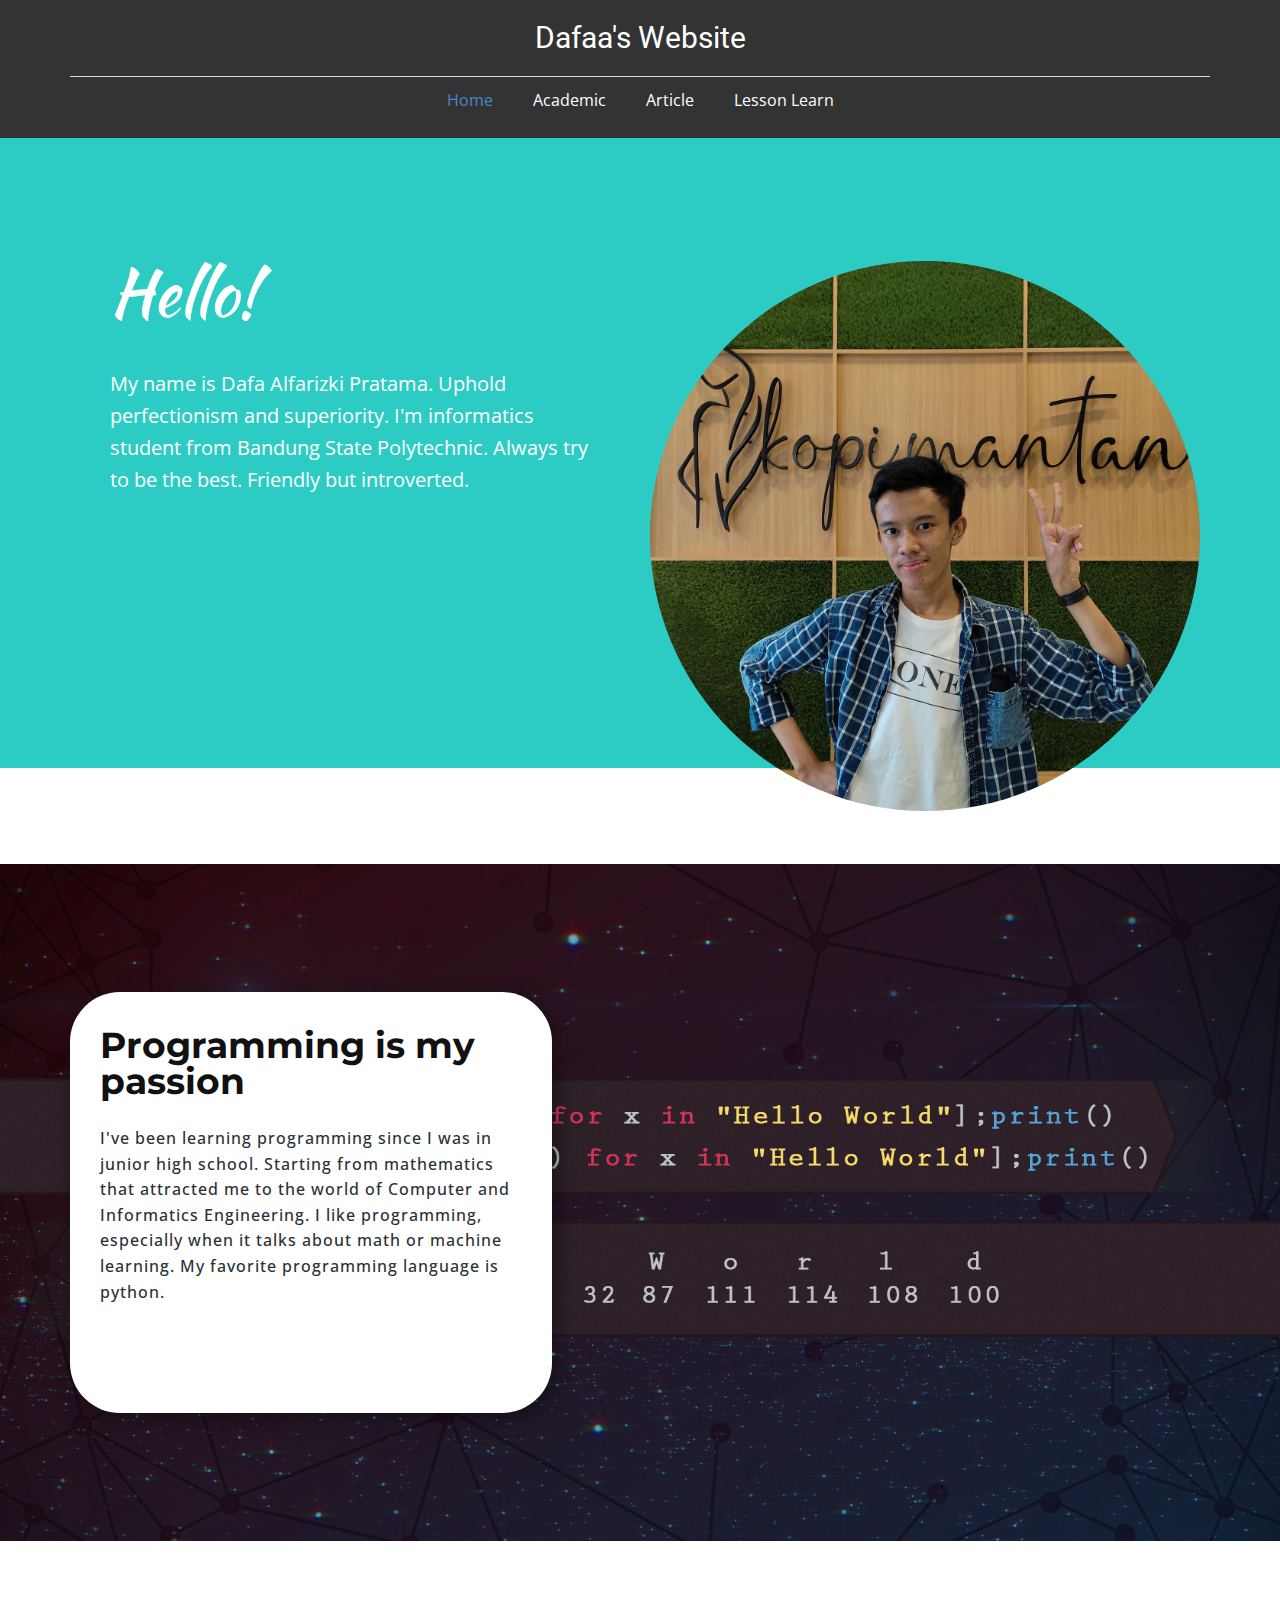
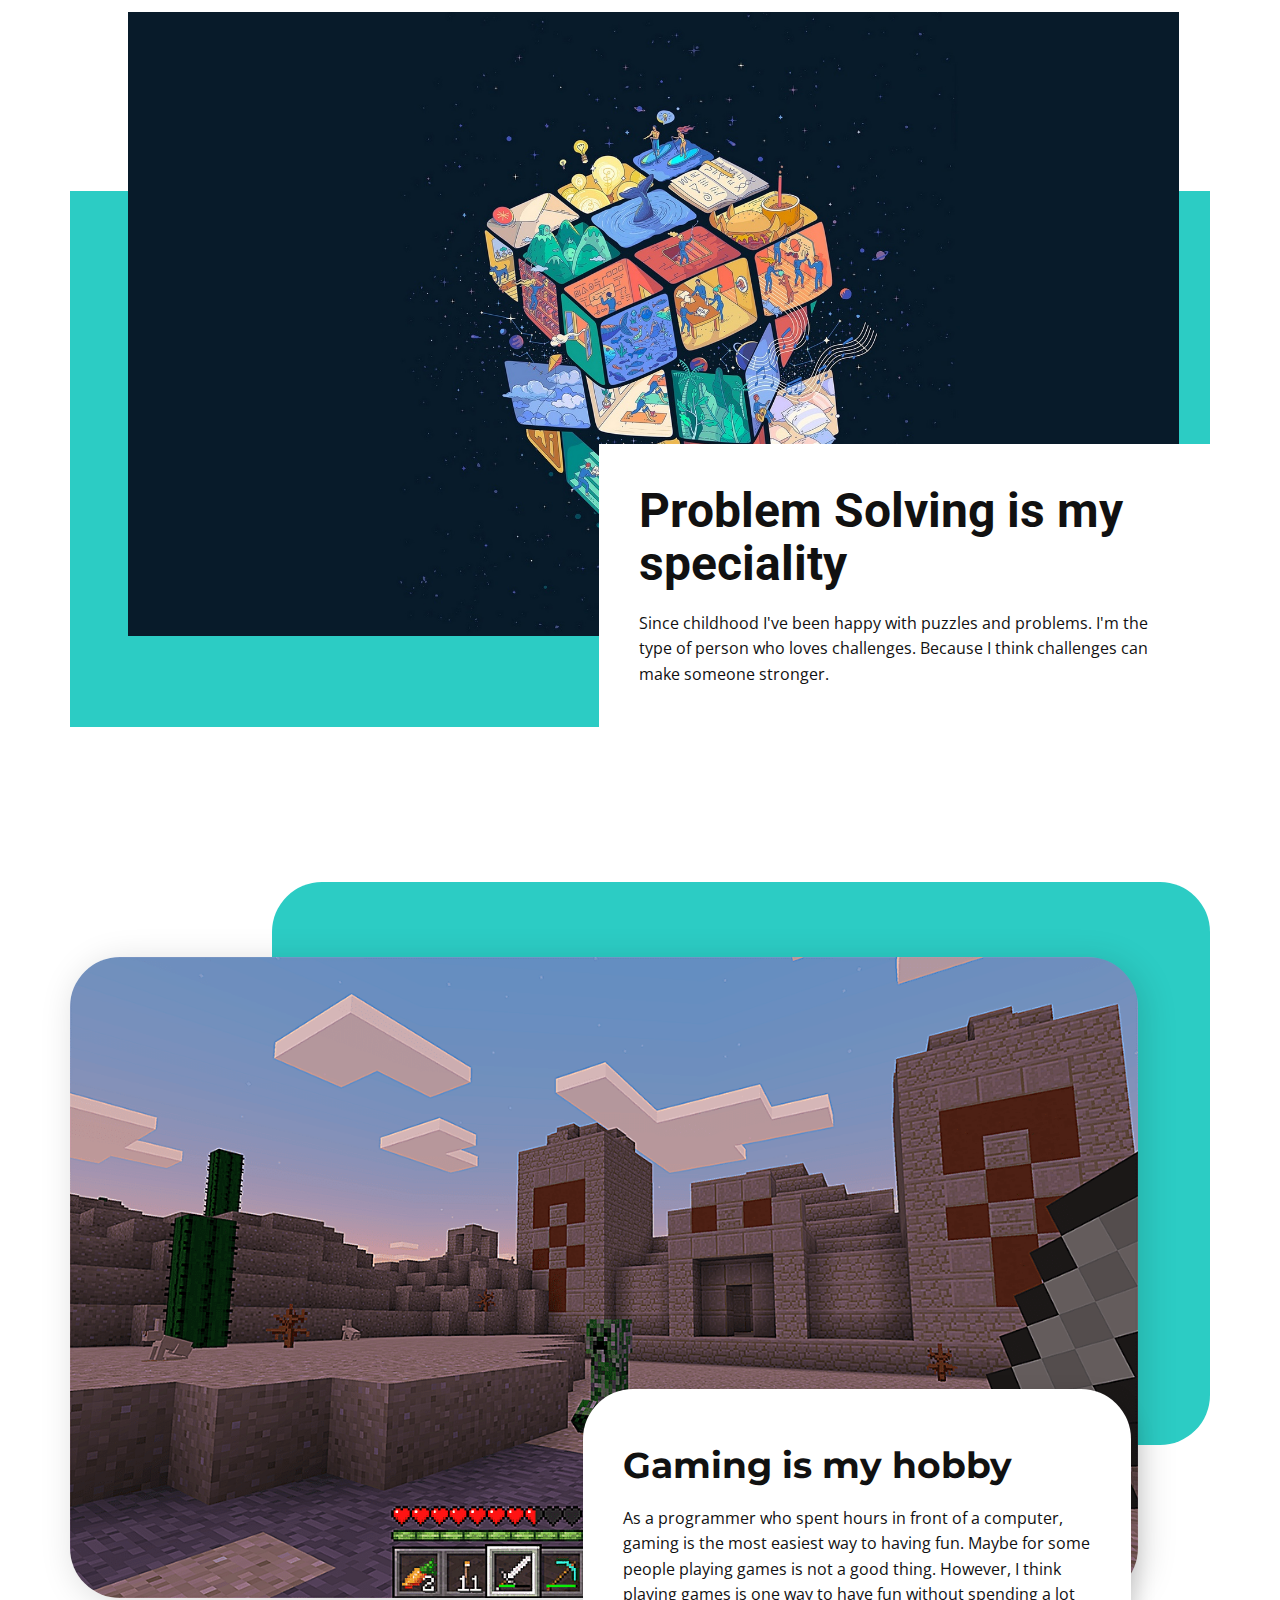
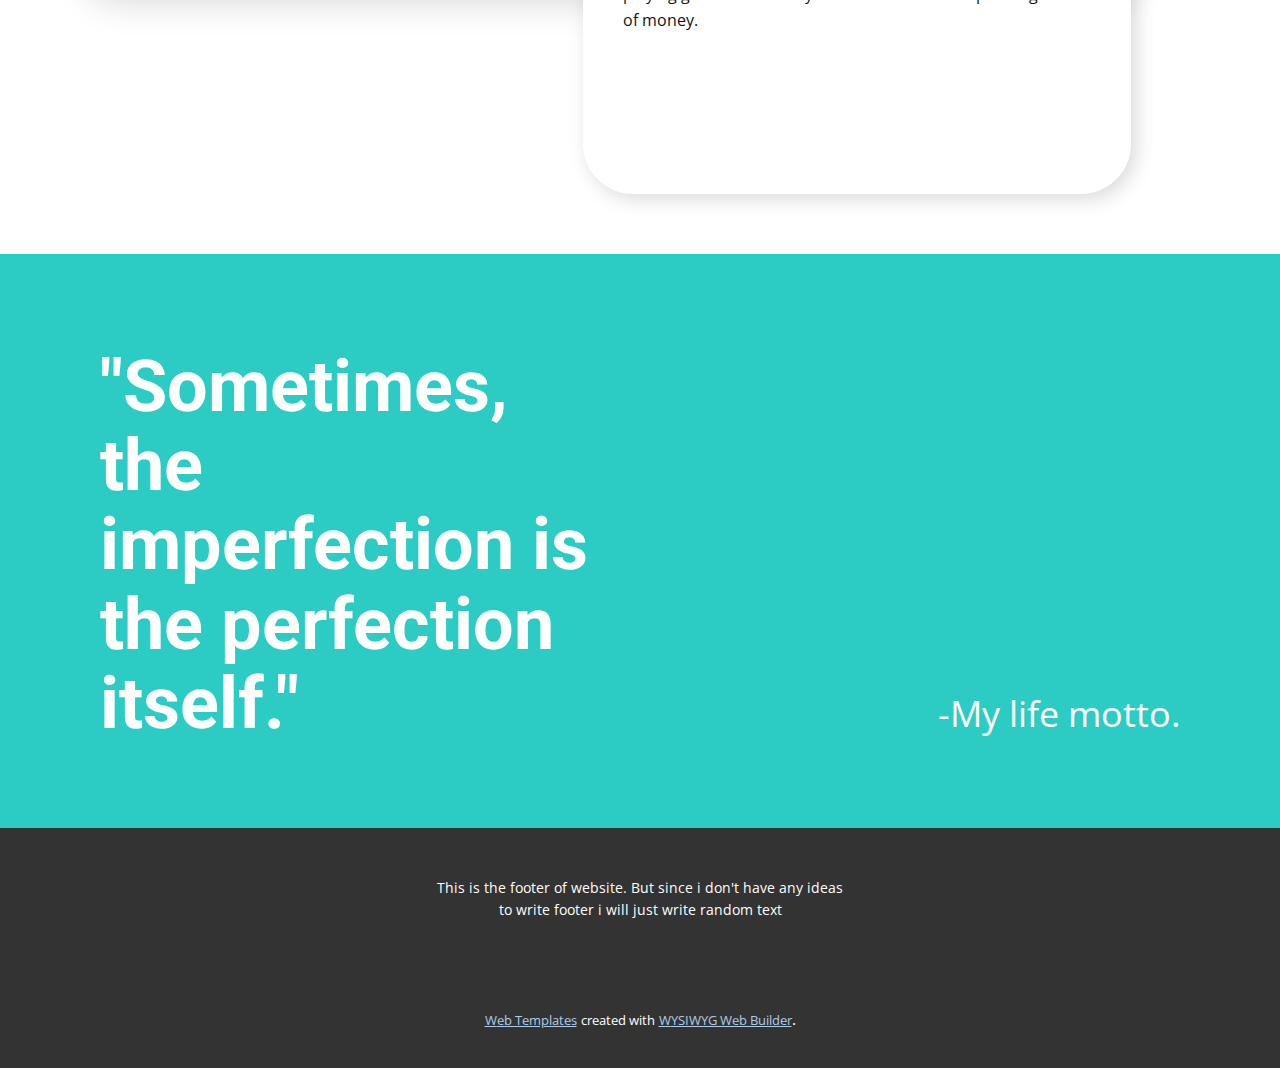
==== index.html @ 5e848854 "Folder placement" ====
<!DOCTYPE html>
<html style="font-size: 16px;" lang="en"><head>
    <meta name="viewport" content="width=device-width, initial-scale=1.0">
    <meta charset="utf-8">
    <meta name="keywords" content="Hello!, Problem Solving is my speciality, ​Gaming is my hobby, &amp;quot;Sometimes, the imperfection is the perfection itself.&amp;quot;">
    <meta name="description" content="">
    <title>Home</title>
    <link rel="stylesheet" href="nicepage.css" media="screen">
<link rel="stylesheet" href="Home.css" media="screen">
    <script class="u-script" type="text/javascript" src="jquery.js" defer=""></script>
    <script class="u-script" type="text/javascript" src="nicepage.js" defer=""></script>
    <meta name="generator" content="Nicepage 5.4.4, nicepage.com">
    <link id="u-theme-google-font" rel="stylesheet" href="https://fonts.googleapis.com/css?family=Roboto:100,100i,300,300i,400,400i,500,500i,700,700i,900,900i|Open+Sans:300,300i,400,400i,500,500i,600,600i,700,700i,800,800i">
    <link id="u-page-google-font" rel="stylesheet" href="https://fonts.googleapis.com/css?family=Montserrat:100,100i,200,200i,300,300i,400,400i,500,500i,600,600i,700,700i,800,800i,900,900i|Montserrat:100,100i,200,200i,300,300i,400,400i,500,500i,600,600i,700,700i,800,800i,900,900i|Kaushan+Script:400">
    
    
    
    
    
    
    <script type="application/ld+json">{
		"@context": "http://schema.org",
		"@type": "Organization",
		"name": ""
}</script>
    <meta name="theme-color" content="#478ac9">
    <meta property="og:title" content="Home">
    <meta property="og:type" content="website">
  <meta data-intl-tel-input-cdn-path="intlTelInput/"></head>
  <body data-home-page="Home.html" data-home-page-title="Home" class="u-body u-xl-mode" data-lang="en"><header class="u-clearfix u-grey-80 u-header u-header" id="sec-ea4a"><div class="u-clearfix u-sheet u-valign-middle u-sheet-1">
        <h3 class="u-align-center u-headline u-text u-text-1">
          <a href="/">Dafaa's Website</a>
        </h3>
        <div class="u-align-left u-border-1 u-border-grey-15 u-expanded-width u-line u-line-horizontal u-line-1"></div>
        <nav class="u-align-left u-font-size-14 u-menu u-menu-hamburger u-offcanvas u-menu-1">
          <div class="menu-collapse">
            <a class="u-button-style u-nav-link" href="#">
              <svg class="u-svg-link" preserveAspectRatio="xMidYMin slice" viewBox="0 0 302 302" style=""><use xmlns:xlink="http://www.w3.org/1999/xlink" xlink:href="#svg-622f"></use></svg>
              <svg xmlns="http://www.w3.org/2000/svg" xmlns:xlink="http://www.w3.org/1999/xlink" version="1.1" id="svg-622f" x="0px" y="0px" viewBox="0 0 302 302" style="enable-background:new 0 0 302 302;" xml:space="preserve" class="u-svg-content"><g><rect y="36" width="302" height="30"></rect><rect y="236" width="302" height="30"></rect><rect y="136" width="302" height="30"></rect>
</g><g></g><g></g><g></g><g></g><g></g><g></g><g></g><g></g><g></g><g></g><g></g><g></g><g></g><g></g><g></g></svg>
            </a>
          </div>
          <div class="u-custom-menu u-nav-container">
            <ul class="u-nav u-unstyled u-nav-1"><li class="u-nav-item"><a class="u-button-style u-nav-link u-text-active-palette-1-base u-text-hover-palette-2-base" href="Home.html" style="padding: 10px 20px;">Home</a>
</li><li class="u-nav-item"><a class="u-button-style u-nav-link u-text-active-palette-1-base u-text-hover-palette-2-base" href="Academic.html" style="padding: 10px 20px;">Academic</a>
</li><li class="u-nav-item"><a class="u-button-style u-nav-link u-text-active-palette-1-base u-text-hover-palette-2-base" href="Article.html" style="padding: 10px 20px;">Article</a>
</li><li class="u-nav-item"><a class="u-button-style u-nav-link u-text-active-palette-1-base u-text-hover-palette-2-base" href="Lesson-Learn.html" style="padding: 10px 20px;">Lesson Learn</a>
</li></ul>
          </div>
          <div class="u-custom-menu u-nav-container-collapse">
            <div class="u-align-center u-black u-container-style u-inner-container-layout u-opacity u-opacity-95 u-sidenav">
              <div class="u-inner-container-layout u-sidenav-overflow">
                <div class="u-menu-close"></div>
                <ul class="u-align-center u-nav u-popupmenu-items u-unstyled u-nav-2"><li class="u-nav-item"><a class="u-button-style u-nav-link" href="Home.html">Home</a>
</li><li class="u-nav-item"><a class="u-button-style u-nav-link" href="Academic.html">Academic</a>
</li><li class="u-nav-item"><a class="u-button-style u-nav-link" href="Article.html">Article</a>
</li><li class="u-nav-item"><a class="u-button-style u-nav-link" href="Lesson-Learn.html">Lesson Learn</a>
</li></ul>
              </div>
            </div>
            <div class="u-black u-menu-overlay u-opacity u-opacity-70"></div>
          </div>
        </nav>
      </div></header>
    <section class="u-align-center u-clearfix u-valign-middle u-section-1" id="carousel_7350">
      <div class="u-align-left u-expanded-width u-palette-4-base u-shape u-shape-1"></div>
      <div class="u-clearfix u-gutter-0 u-layout-wrap u-layout-wrap-1">
        <div class="u-gutter-0 u-layout">
          <div class="u-layout-row">
            <div class="u-size-30 u-size-60-md">
              <div class="u-layout-col">
                <div class="u-container-style u-layout-cell u-left-cell u-palette-4-base u-size-20 u-layout-cell-1">
                  <div class="u-container-layout u-container-layout-1">
                    <h1 class="u-custom-font u-text u-text-1">Hello!</h1>
                    <p class="u-text u-text-body-alt-color u-text-2">My name is Dafa Alfarizki Pratama. Uphold perfectionism and superiority. I'm informatics student from Bandung State Polytechnic. Always try to be the best. Friendly but introverted.</p>
                  </div>
                </div>
                <div class="u-container-style u-hidden-md u-hidden-sm u-hidden-xs u-layout-cell u-left-cell u-size-40 u-layout-cell-2">
                  <div class="u-container-layout"></div>
                </div>
              </div>
            </div>
            <div class="u-size-30 u-size-60-md">
              <div class="u-layout-row">
                <div class="u-container-style u-layout-cell u-right-cell u-size-60 u-layout-cell-3">
                  <div class="u-container-layout u-valign-middle-xl">
                    <div class="u-rotation-parent u-rotation-parent-1">
                      <div class="u-expanded-width-lg u-expanded-width-md u-expanded-width-sm u-expanded-width-xs u-image u-image-circle u-rotate-90 u-image-1" data-image-width="8000" data-image-height="6000"></div>
                    </div>
                  </div>
                </div>
              </div>
            </div>
          </div>
        </div>
      </div>
    </section>
    <section class="u-clearfix u-image u-section-2" id="carousel_5bb4" data-image-width="1920" data-image-height="1080">
      <div class="u-clearfix u-sheet u-sheet-1">
        <div class="u-container-style u-expanded-width-xs u-group u-radius-50 u-shape-round u-white u-group-1">
          <div class="u-container-layout u-container-layout-1">
            <h3 class="u-align-left u-custom-font u-font-montserrat u-text u-text-1">Programming is my passion</h3>
            <p class="u-text u-text-palette-1-dark-3 u-text-2">I've been learning programming since I was in junior high school. Starting from mathematics that attracted me to the world of Computer and Informatics Engineering. I like programming, especially when it talks about math or machine learning.&nbsp;My favorite programming language is python.<br>
            </p>
          </div>
        </div>
      </div>
    </section>
    <section class="u-clearfix u-section-3" id="sec-5310">
      <div class="u-clearfix u-sheet u-valign-middle-xs u-sheet-1">
        <div class="u-expanded-width u-palette-4-base u-shape u-shape-rectangle u-shape-1"></div>
        <img src="images/1050187.jpg" class="u-align-left u-image u-image-1" data-image-width="2560" data-image-height="1440">
        <div class="u-align-left u-container-style u-group u-white u-group-1">
          <div class="u-container-layout u-container-layout-1">
            <h2 class="u-text u-text-default u-text-1">Problem Solving is my speciality</h2>
            <p class="u-text u-text-2">Since childhood I've been happy with puzzles and problems. I'm the type of person who loves challenges. Because I think challenges can make someone stronger.</p>
          </div>
        </div>
      </div>
    </section>
    <section class="u-clearfix u-white u-section-4" id="carousel_26ea">
      <div class="u-clearfix u-sheet u-valign-middle-md u-valign-middle-sm u-valign-middle-xs u-sheet-1">
        <div class="u-palette-4-base u-radius-50 u-shape u-shape-round u-shape-1"></div>
        <img src="images/TEMPLE-57c4c23b3df78cc16ee3b88d.png" class="u-align-left u-image u-image-round u-radius-50 u-image-1" data-image-width="1280" data-image-height="768">
        <div class="u-align-left u-container-style u-expanded-width-xs u-group u-radius-50 u-shape-round u-white u-group-1">
          <div class="u-container-layout u-container-layout-1">
            <h2 class="u-text u-text-default u-text-1"> Gaming is my hobby</h2>
            <p class="u-text u-text-2">As a programmer who spent hours in front of a computer, gaming is the most easiest way to having fun.&nbsp;Maybe for some people playing games is not a good thing. However, I think playing games is one way to have fun without spending a lot of money.</p>
          </div>
        </div>
      </div>
    </section>
    <section class="u-clearfix u-palette-4-base u-section-5" id="carousel_307d">
      <div class="u-clearfix u-sheet u-sheet-1">
        <div class="u-clearfix u-expanded-width u-layout-wrap u-layout-wrap-1">
          <div class="u-layout">
            <div class="u-layout-row">
              <div class="u-container-style u-layout-cell u-size-30 u-layout-cell-1">
                <div class="u-container-layout u-valign-bottom u-container-layout-1">
                  <h1 class="u-text u-text-default u-text-1">"Sometimes, the imperfection is the perfection itself."</h1>
                </div>
              </div>
              <div class="u-container-style u-layout-cell u-size-30 u-layout-cell-2">
                <div class="u-container-layout u-valign-bottom u-container-layout-2">
                  <p class="u-text u-text-default u-text-2">-My life motto.</p>
                </div>
              </div>
            </div>
          </div>
        </div>
      </div>
    </section>
    
    
    <footer class="u-align-center u-clearfix u-footer u-grey-80 u-footer" id="sec-24e5"><div class="u-clearfix u-sheet u-sheet-1">
        <p class="u-small-text u-text u-text-variant u-text-1">This is the footer of website. But since i don't have any ideas to write footer i will just write random text<br>
        </p>
      </div></footer>
    <section class="u-backlink u-clearfix u-grey-80">
      <a class="u-link" href="https://nicepage.com/website-templates" target="_blank">
        <span>Web Templates</span>
      </a>
      <p class="u-text">
        <span>created with</span>
      </p>
      <a class="u-link" href="" target="_blank">
        <span>WYSIWYG Web Builder</span>
      </a>. 
    </section>
  
</body></html>
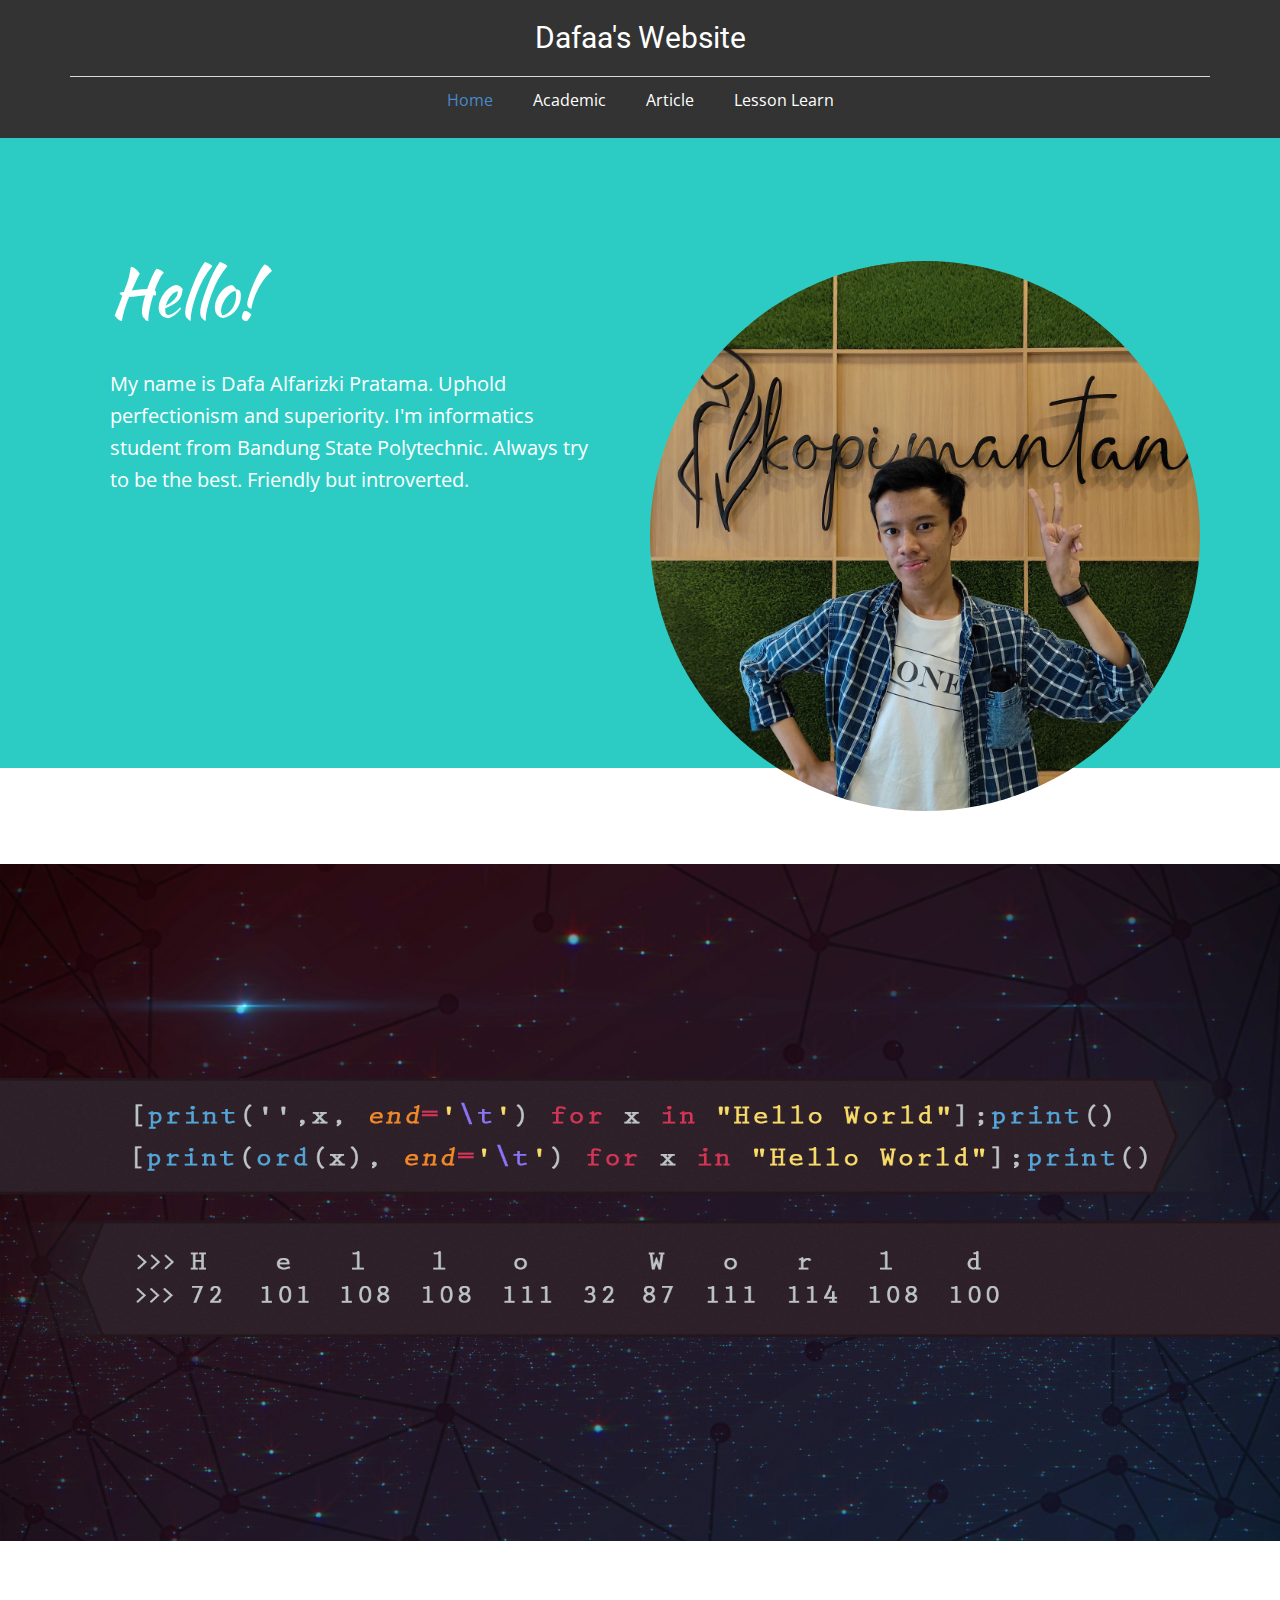
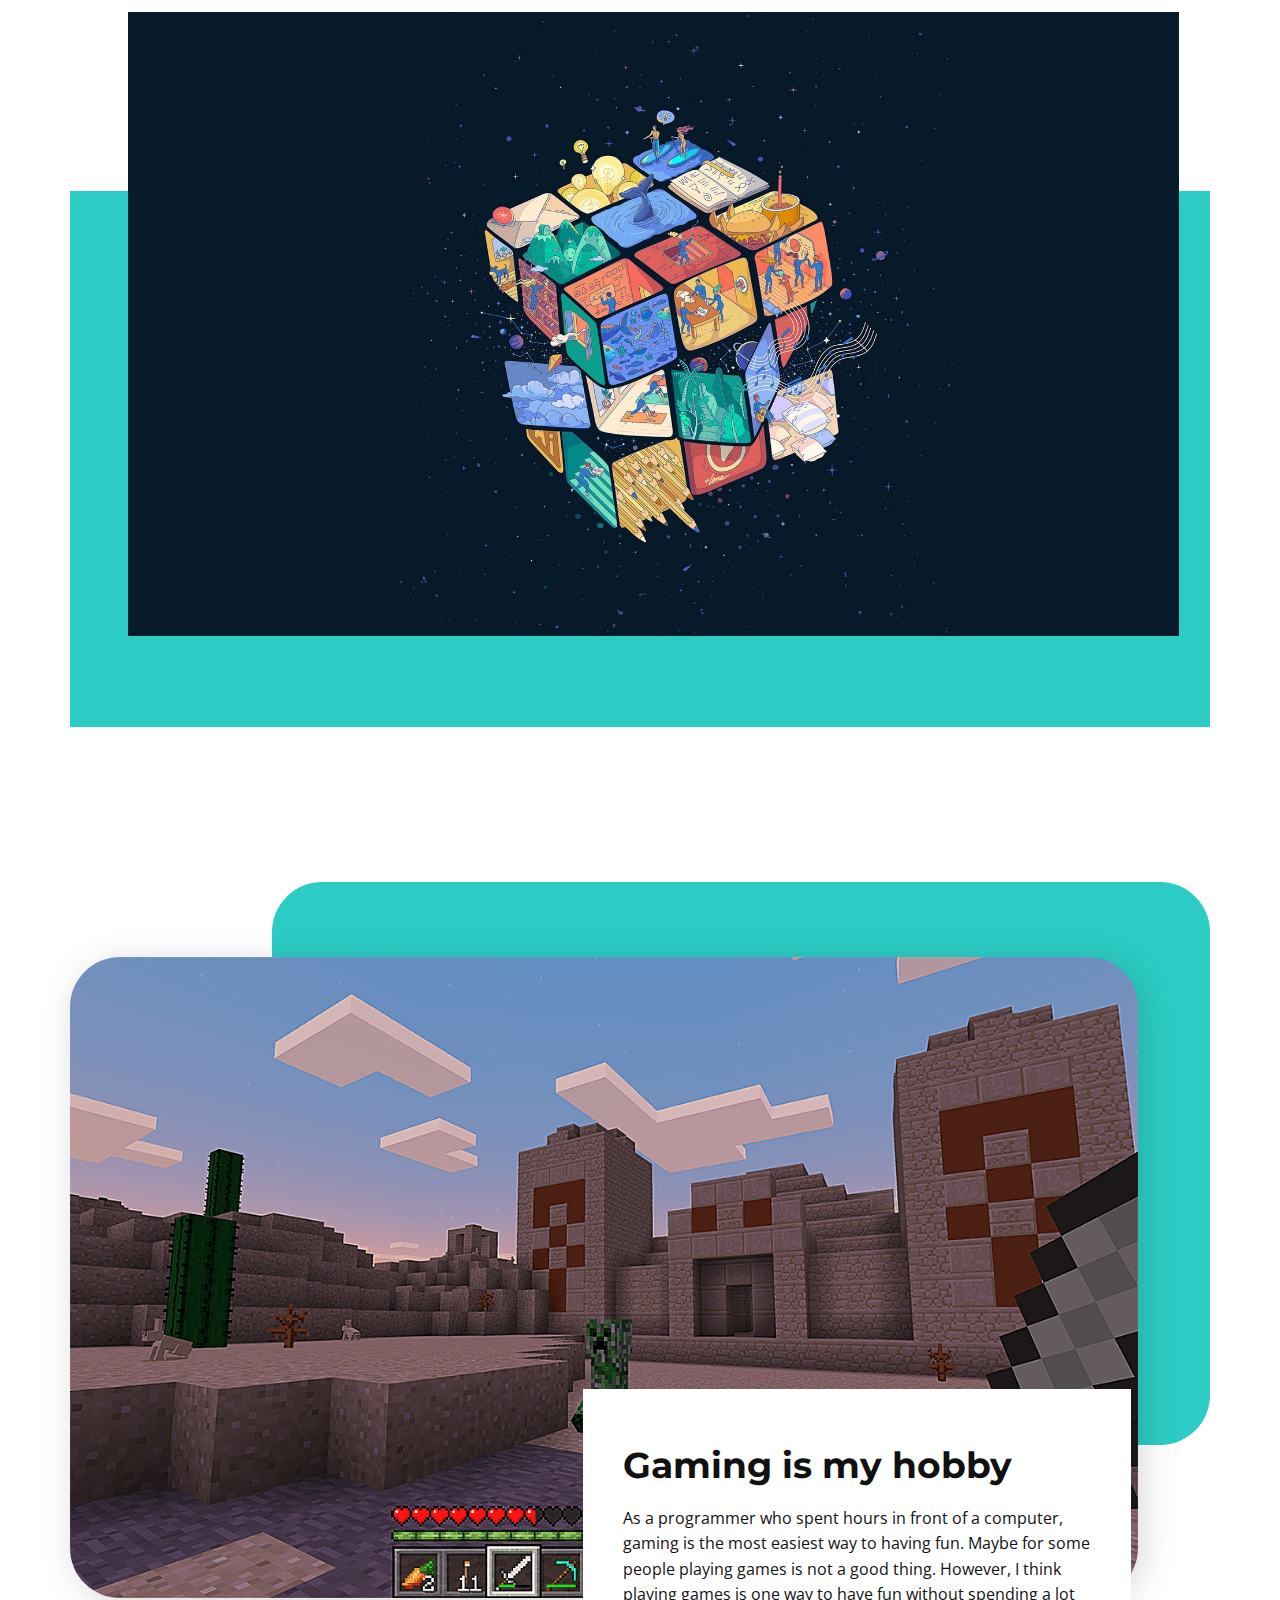
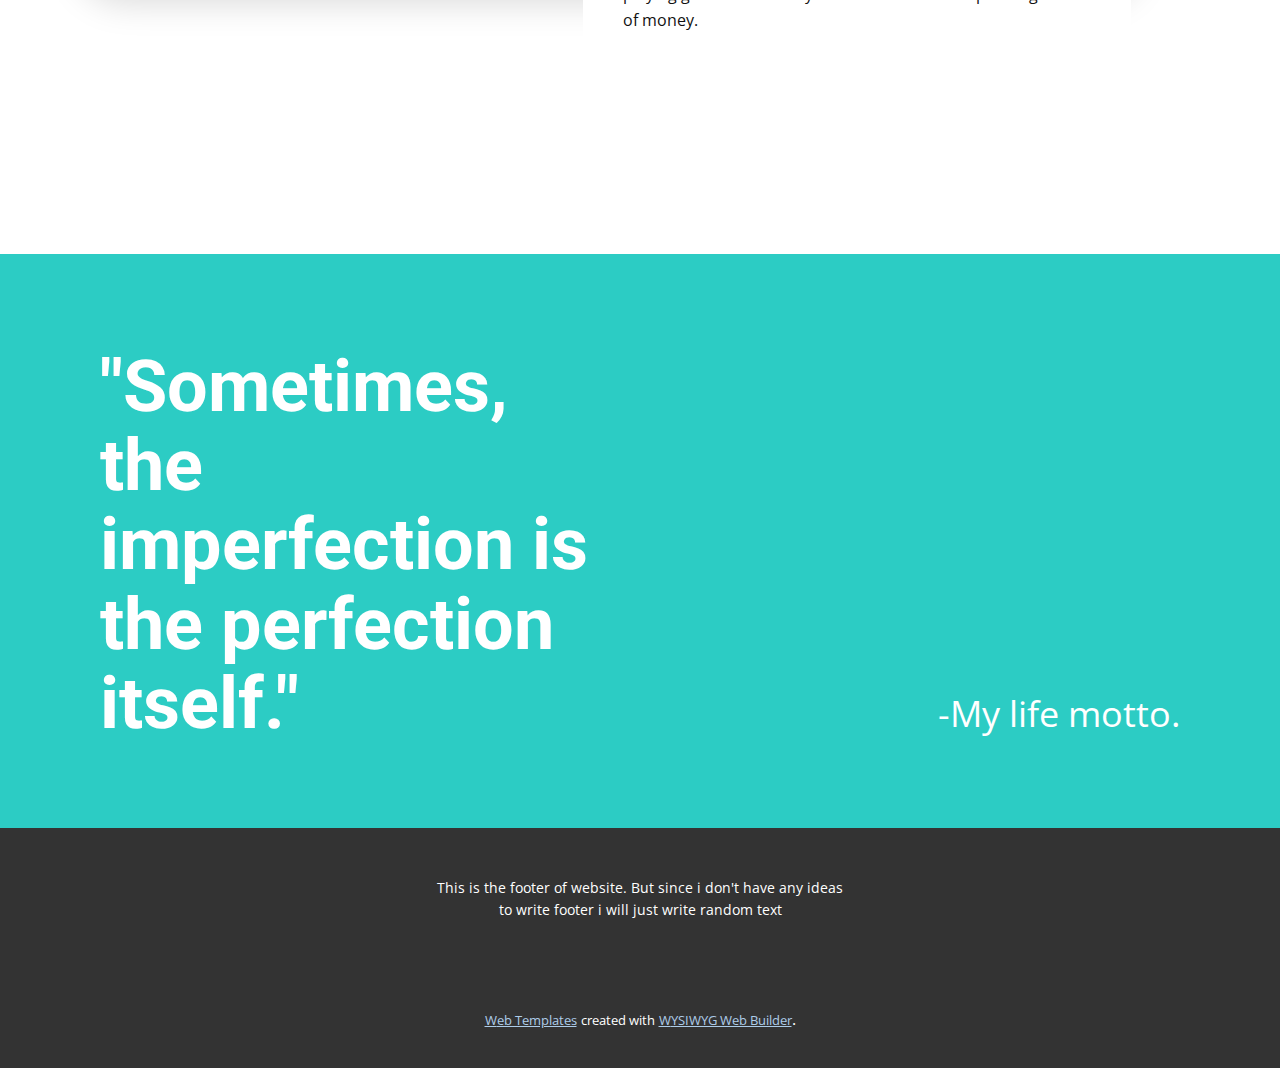
==== commit 097a625e: "Added animation" ====
--- a/index.html
+++ b/index.html
@@ -63,7 +63,7 @@
         </nav>
       </div></header>
     <section class="u-align-center u-clearfix u-valign-middle u-section-1" id="carousel_7350">
-      <div class="u-align-left u-expanded-width u-palette-4-base u-shape u-shape-1"></div>
+      <div class="u-align-left u-expanded-width u-hover-feature u-palette-4-base u-shape u-shape-rectangle u-shape-1"></div>
       <div class="u-clearfix u-gutter-0 u-layout-wrap u-layout-wrap-1">
         <div class="u-gutter-0 u-layout">
           <div class="u-layout-row">
@@ -94,10 +94,11 @@
           </div>
         </div>
       </div>
+      
     </section>
     <section class="u-clearfix u-image u-section-2" id="carousel_5bb4" data-image-width="1920" data-image-height="1080">
       <div class="u-clearfix u-sheet u-sheet-1">
-        <div class="u-container-style u-expanded-width-xs u-group u-radius-50 u-shape-round u-white u-group-1">
+        <div class="u-container-style u-expanded-width-xs u-group u-radius-50 u-shape-round u-white u-group-1" data-animation-name="customAnimationIn" data-animation-duration="1000">
           <div class="u-container-layout u-container-layout-1">
             <h3 class="u-align-left u-custom-font u-font-montserrat u-text u-text-1">Programming is my passion</h3>
             <p class="u-text u-text-palette-1-dark-3 u-text-2">I've been learning programming since I was in junior high school. Starting from mathematics that attracted me to the world of Computer and Informatics Engineering. I like programming, especially when it talks about math or machine learning.&nbsp;My favorite programming language is python.<br>
@@ -110,7 +111,7 @@
       <div class="u-clearfix u-sheet u-valign-middle-xs u-sheet-1">
         <div class="u-expanded-width u-palette-4-base u-shape u-shape-rectangle u-shape-1"></div>
         <img src="images/1050187.jpg" class="u-align-left u-image u-image-1" data-image-width="2560" data-image-height="1440">
-        <div class="u-align-left u-container-style u-group u-white u-group-1">
+        <div class="u-align-left u-container-style u-group u-white u-group-1" data-animation-name="customAnimationIn" data-animation-duration="1000">
           <div class="u-container-layout u-container-layout-1">
             <h2 class="u-text u-text-default u-text-1">Problem Solving is my speciality</h2>
             <p class="u-text u-text-2">Since childhood I've been happy with puzzles and problems. I'm the type of person who loves challenges. Because I think challenges can make someone stronger.</p>
@@ -122,13 +123,14 @@
       <div class="u-clearfix u-sheet u-valign-middle-md u-valign-middle-sm u-valign-middle-xs u-sheet-1">
         <div class="u-palette-4-base u-radius-50 u-shape u-shape-round u-shape-1"></div>
         <img src="images/TEMPLE-57c4c23b3df78cc16ee3b88d.png" class="u-align-left u-image u-image-round u-radius-50 u-image-1" data-image-width="1280" data-image-height="768">
-        <div class="u-align-left u-container-style u-expanded-width-xs u-group u-radius-50 u-shape-round u-white u-group-1">
+        <div class="u-align-left u-container-style u-expanded-width-xs u-group u-hover-feature u-shape-rectangle u-white u-group-1">
           <div class="u-container-layout u-container-layout-1">
             <h2 class="u-text u-text-default u-text-1"> Gaming is my hobby</h2>
             <p class="u-text u-text-2">As a programmer who spent hours in front of a computer, gaming is the most easiest way to having fun.&nbsp;Maybe for some people playing games is not a good thing. However, I think playing games is one way to have fun without spending a lot of money.</p>
           </div>
         </div>
       </div>
+      
     </section>
     <section class="u-clearfix u-palette-4-base u-section-5" id="carousel_307d">
       <div class="u-clearfix u-sheet u-sheet-1">
--- a/Home.css
+++ b/Home.css
@@ -4,10 +4,13 @@
 
 .u-section-1 .u-shape-1 {
   height: 630px;
-  background-image: none;
   margin-top: 0;
   margin-bottom: 0;
   margin-left: 0;
+  transition-duration: 0.5s;
+  box-shadow: -2px 0 0 0 rgba(0,0,0,0);
+  transform: translateX(0px) translateY(0px) scale(1) rotate(0deg);
+  text-shadow: 0px 0px 0px rgba(0,0,0,0);
 }
 
 .u-section-1 .u-layout-wrap-1 {
@@ -194,6 +197,20 @@
     height: 340px;
     width: auto;
   }
+}
+
+.u-section-1 .u-shape-1,
+.u-section-1 .u-shape-1:before,
+.u-section-1 .u-shape-1 > .u-container-layout:before {
+  transition-property: fill, color, background-color, stroke-width, border-style, border-width, border-top-width, border-left-width, border-right-width, border-bottom-width, custom-border, borders, box-shadow, text-shadow, opacity, border-radius, stroke, border-color, font-size, font-style, font-weight, text-decoration, letter-spacing, transform, background-image, image-zoom, background-size, background-position;
+}
+
+.u-section-1 .u-container-layout:hover .u-shape-1 {
+  transform: rotate(0deg) scale(1) translateX(0px) translateY(0px) !important;
+}
+
+.u-container-layout.hover .u-section-1 .u-shape-1 {
+  transform: rotate(0deg) scale(1) translateX(0px) translateY(0px) !important;
 } .u-section-2 {
   background-image: url("images/947346.jpg");
   background-position: 50% 50%;
@@ -209,6 +226,11 @@
   background-image: none;
   box-shadow: 5px 5px 20px 0 rgba(0,0,0,0.4);
   height: auto;
+  --animation-custom_in-translate_x: -200px;
+  --animation-custom_in-translate_y: 0px;
+  --animation-custom_in-opacity: 0;
+  --animation-custom_in-rotate: 0deg;
+  --animation-custom_in-scale: 1;
   margin: 128px auto 60px 0;
 }
 
@@ -239,6 +261,11 @@
 
   .u-section-2 .u-group-1 {
     height: auto;
+  }
+
+  .u-section-2 .u-text-1 {
+    --animation-custom_in-translate_x: -200px;
+    --animation-custom_in-scale: 1;
   }
 }
 
@@ -318,6 +345,11 @@
   min-height: 368px;
   width: 611px;
   height: auto;
+  --animation-custom_in-translate_x: -400px;
+  --animation-custom_in-translate_y: 0px;
+  --animation-custom_in-opacity: 0;
+  --animation-custom_in-rotate: 180deg;
+  --animation-custom_in-scale: 1;
   margin: -192px 0 0 auto;
 }
 
@@ -464,8 +496,11 @@
 .u-section-4 .u-group-1 {
   min-height: 405px;
   width: 548px;
-  box-shadow: 5px 5px 20px 0 rgba(0,0,0,0.15);
+  box-shadow: 0px 0px 0px rgba(0,0,0,0);
   height: auto;
+  transition-duration: 0.5s;
+  transform: translateX(0px) translateY(0px) scale(1) rotate(0deg);
+  text-shadow: 0px 0px 0px rgba(0,0,0,0);
   margin: -209px 79px 60px auto;
 }
 
@@ -593,6 +628,40 @@
   .u-section-4 .u-text-1 {
     font-size: 1.5rem;
   }
+}
+
+.u-section-4 .u-group-1,
+.u-section-4 .u-group-1:before,
+.u-section-4 .u-group-1 > .u-container-layout:before {
+  transition-property: fill, color, background-color, stroke-width, border-style, border-width, border-top-width, border-left-width, border-right-width, border-bottom-width, custom-border, borders, box-shadow, text-shadow, opacity, border-radius, stroke, border-color, font-size, font-style, font-weight, text-decoration, letter-spacing, transform, background-image, image-zoom, background-size, background-position;
+}
+
+.u-section-4 .u-group-1.u-group-1.u-group-1:hover {
+  transform: translateX(10px) translateY(0px) scale(1) !important;
+  box-shadow: 0px 0px 0px  rgba(0,0,0,0) !important;
+  text-shadow: 0px 0px 0px rgba(0,0,0,0) !important;
+}
+
+.u-section-4 .u-group-1 {
+  border-color: transparent !important;
+}
+
+.u-section-4 .u-group-1.u-group-1.u-group-1.hover {
+  transform: translateX(10px) translateY(0px) scale(1) !important;
+  box-shadow: 0px 0px 0px  rgba(0,0,0,0) !important;
+  text-shadow: 0px 0px 0px rgba(0,0,0,0) !important;
+}
+
+.u-section-4 .u-group-1 {
+  border-color: transparent !important;
+}
+
+.u-section-4 .u-container-layout:hover .u-group-1 {
+  transform: rotate(0deg) scale(1) translateX(0px) translateY(0px) !important;
+}
+
+.u-container-layout.hover .u-section-4 .u-group-1 {
+  transform: rotate(0deg) scale(1) translateX(0px) translateY(0px) !important;
 } .u-section-5 {
   background-image: none;
 }
